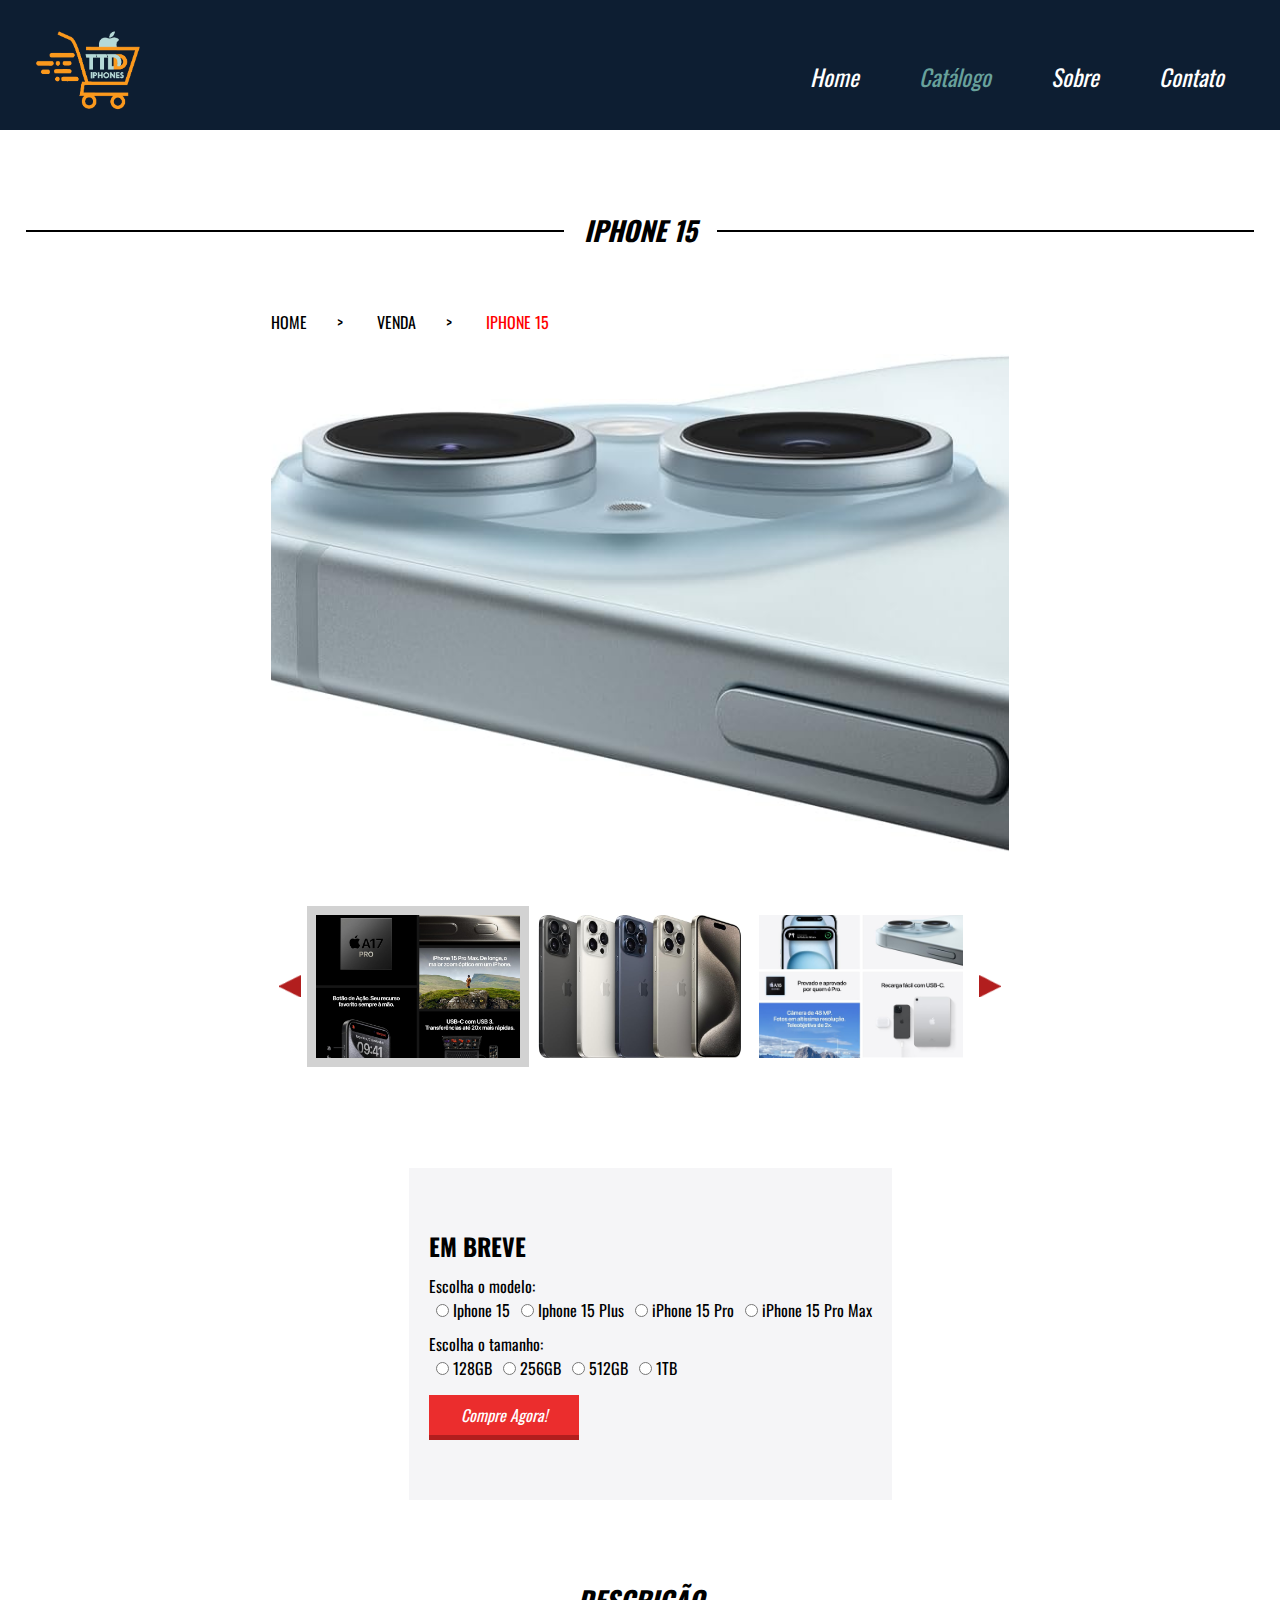
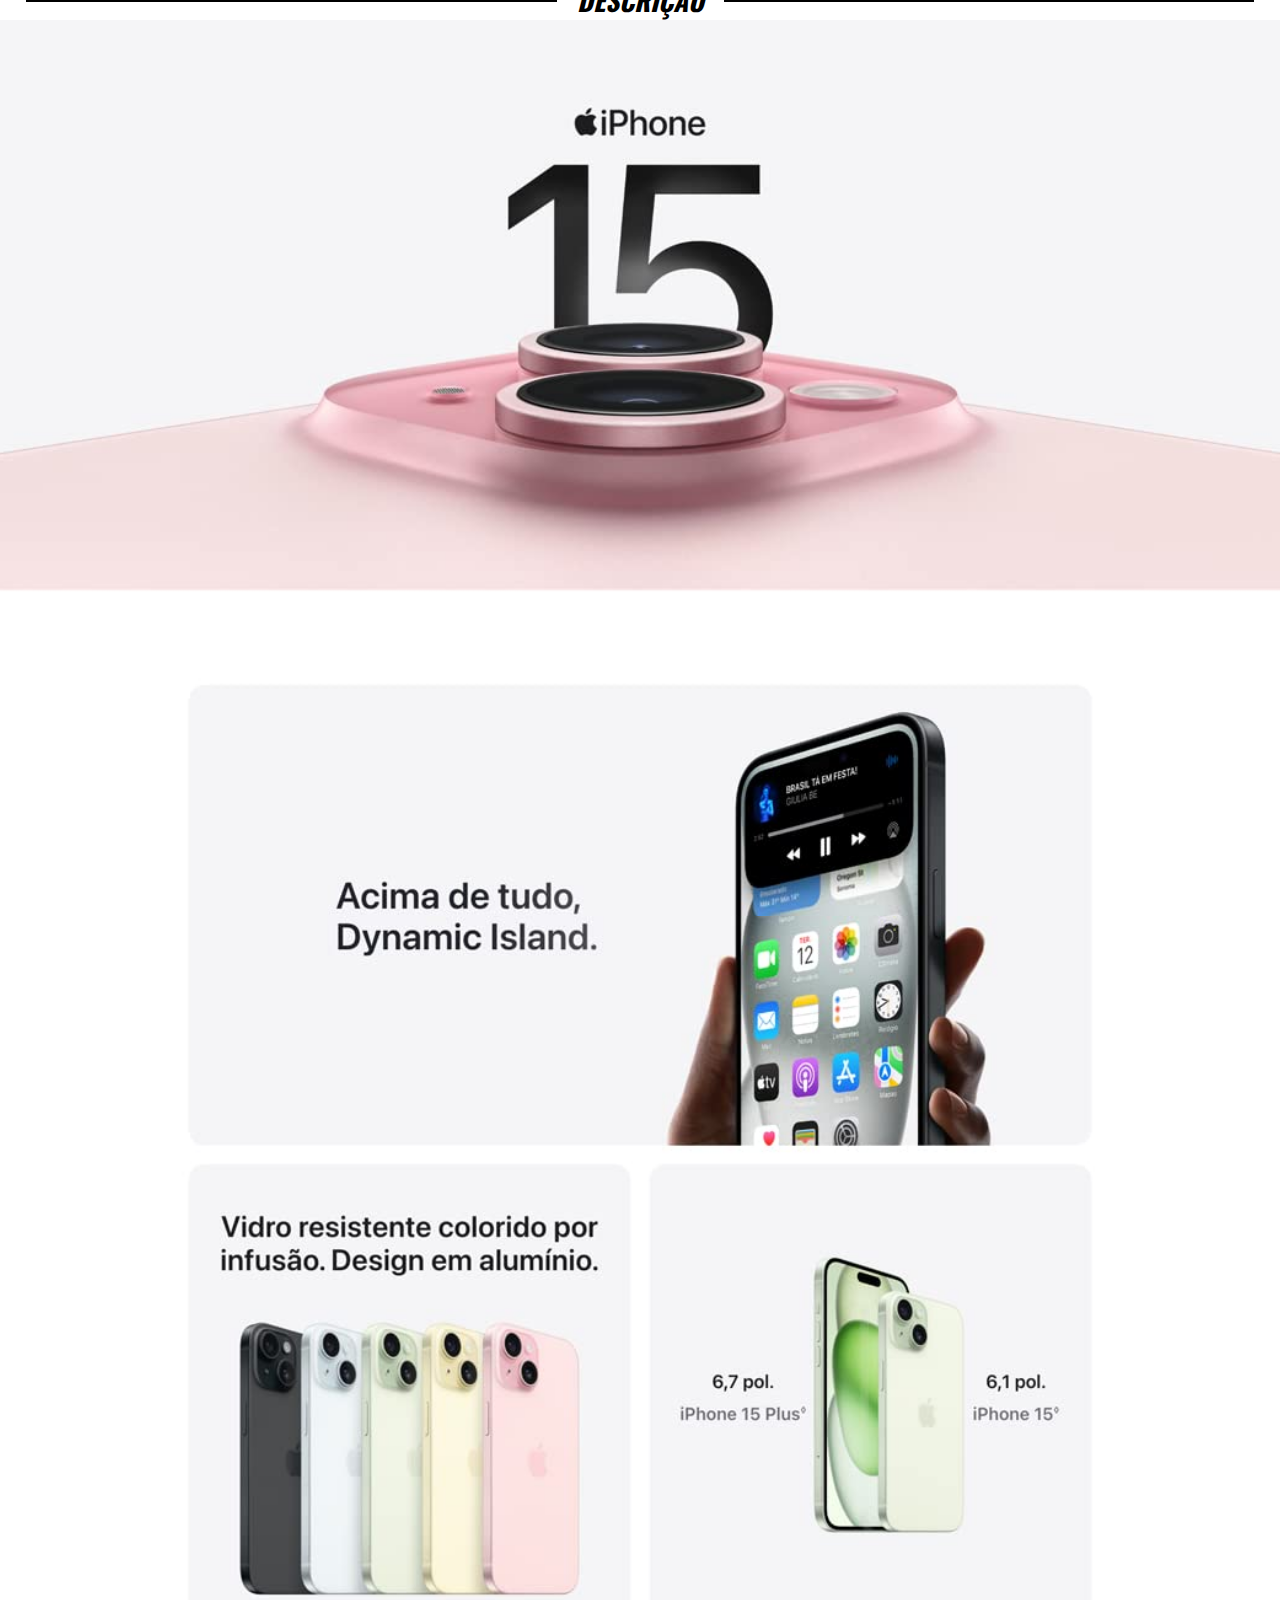
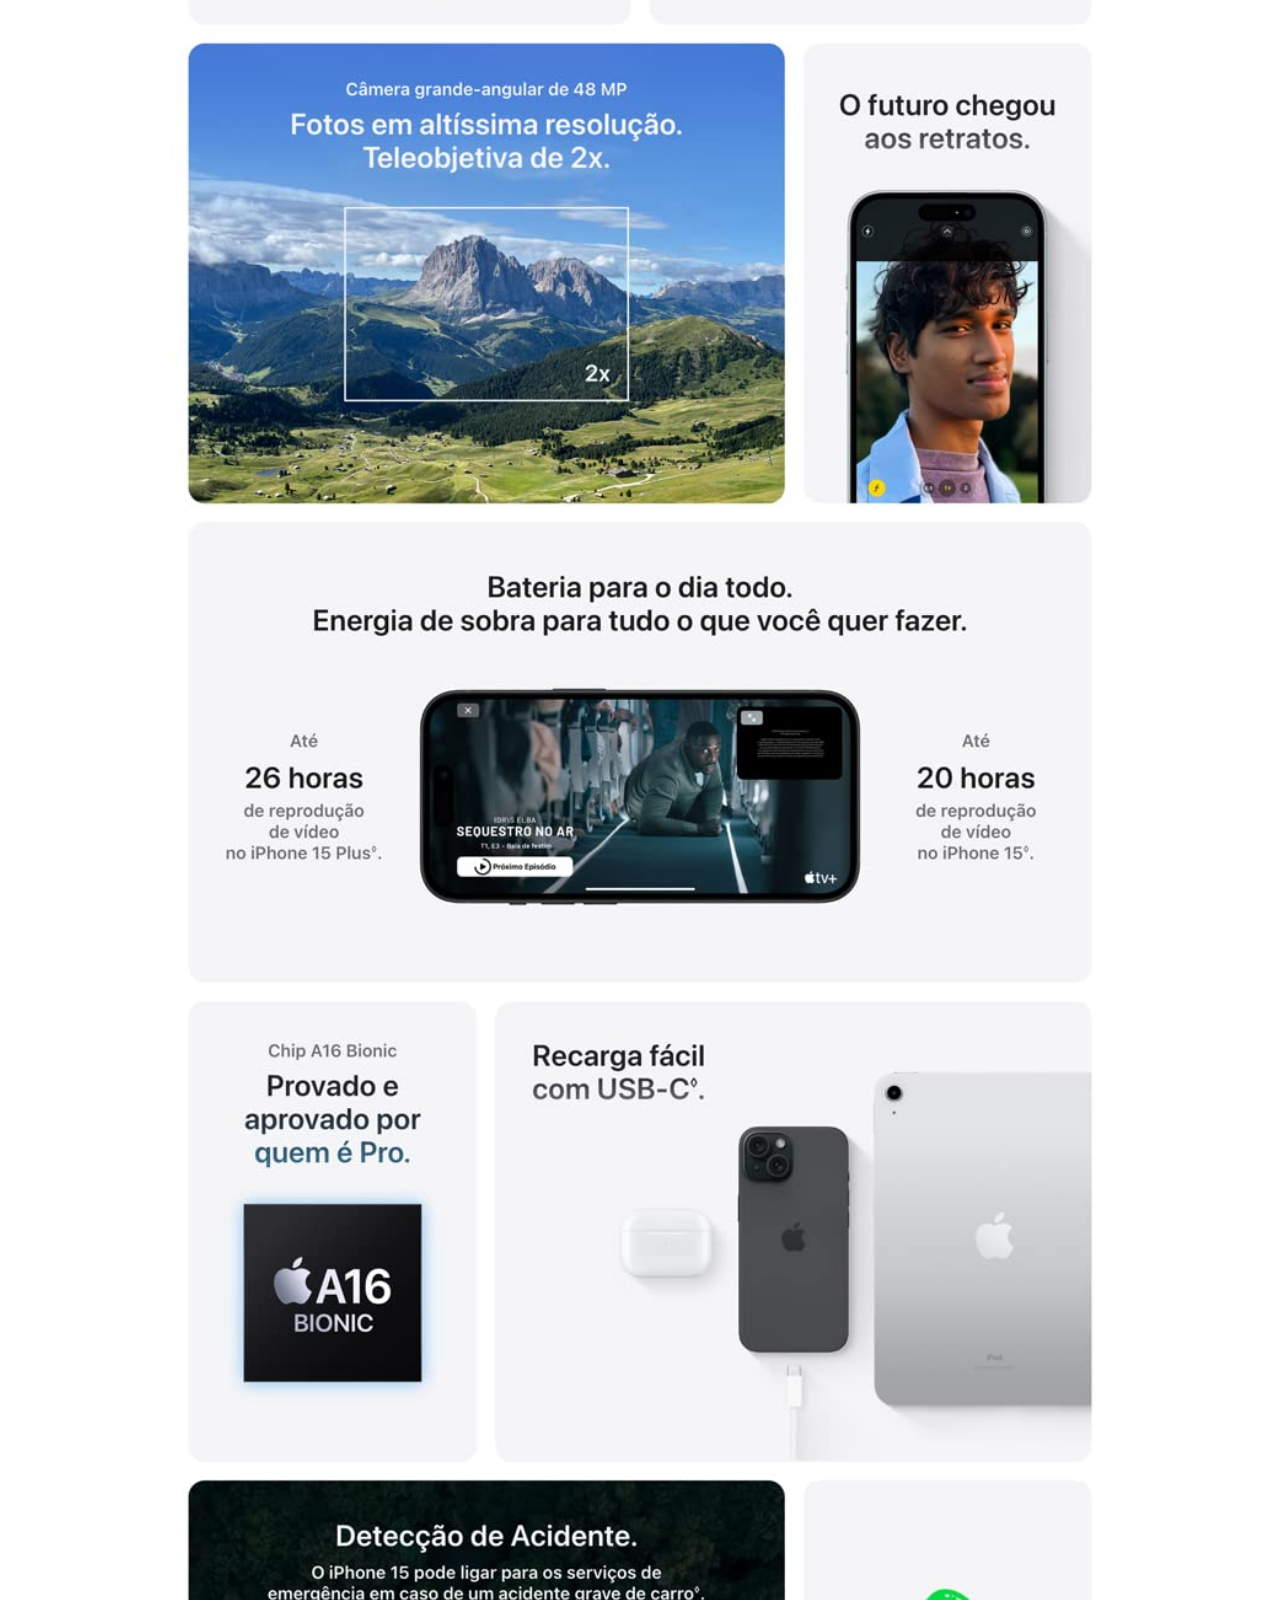
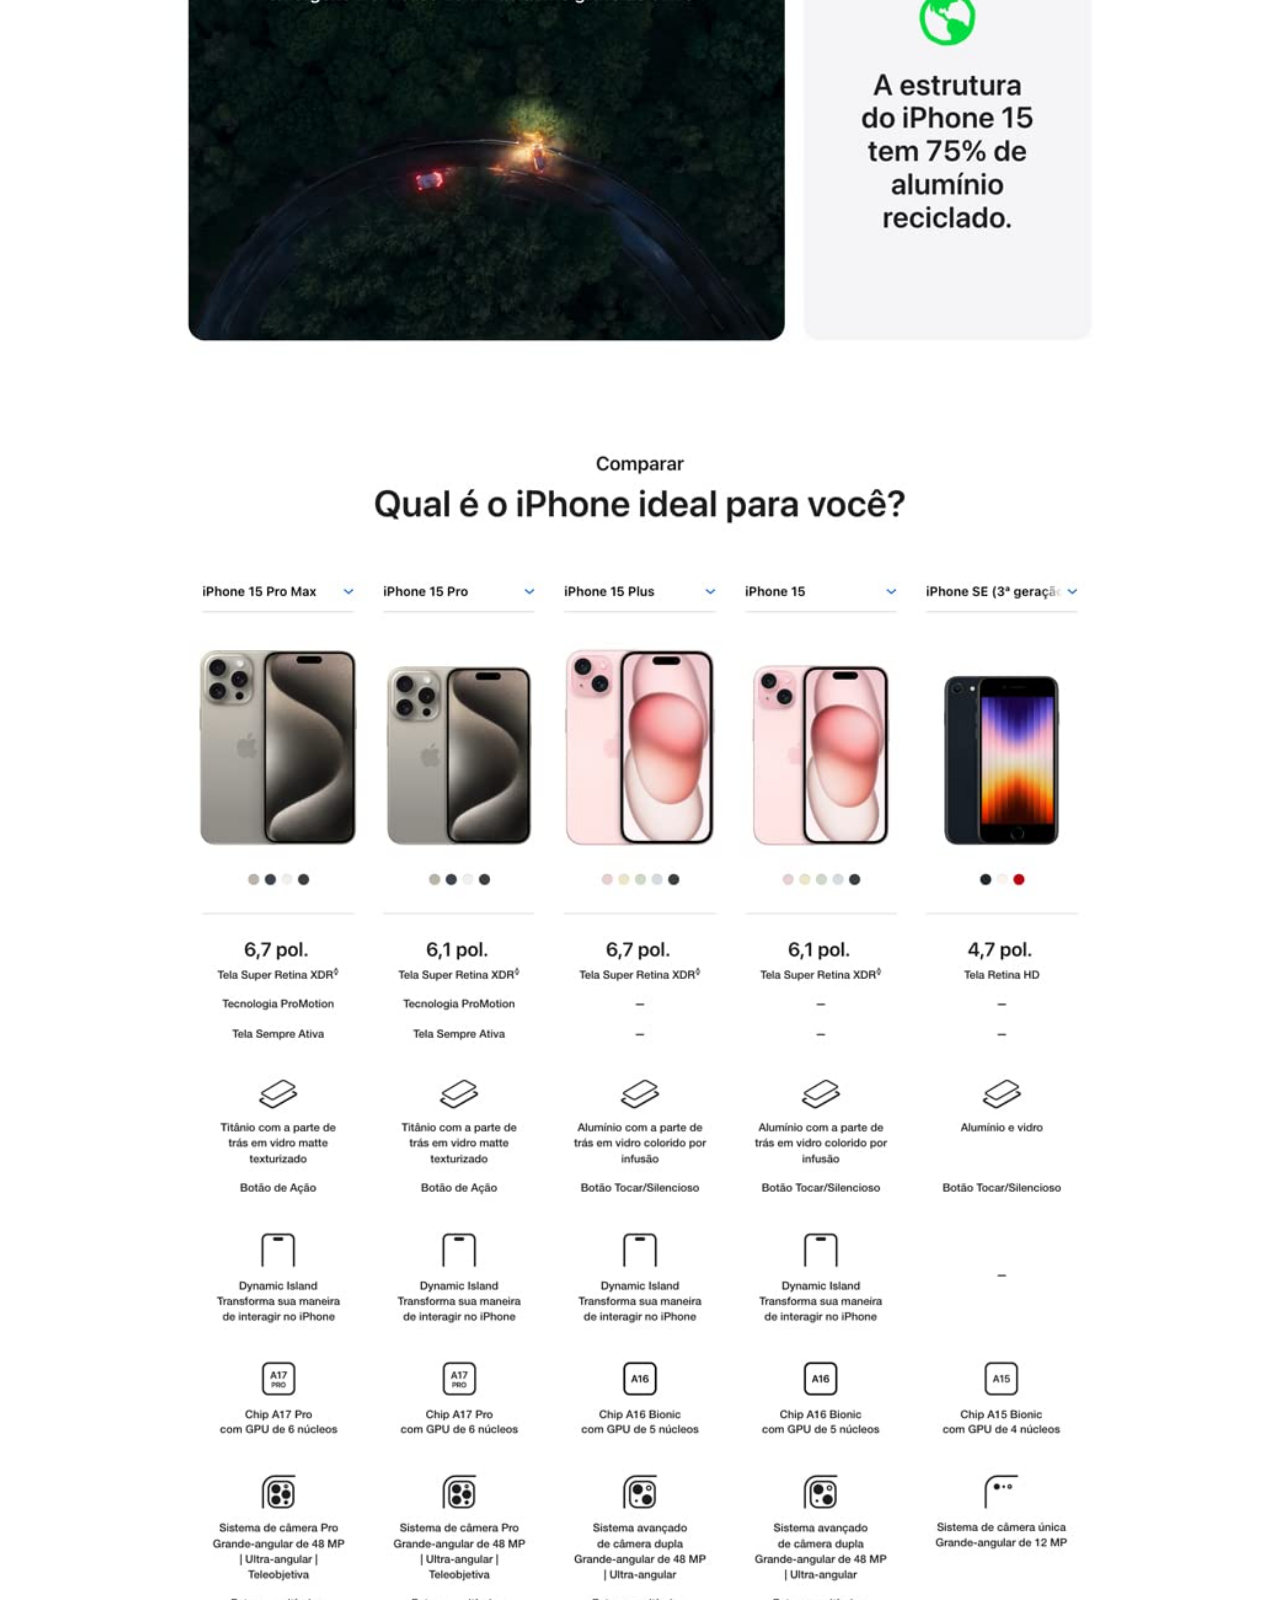
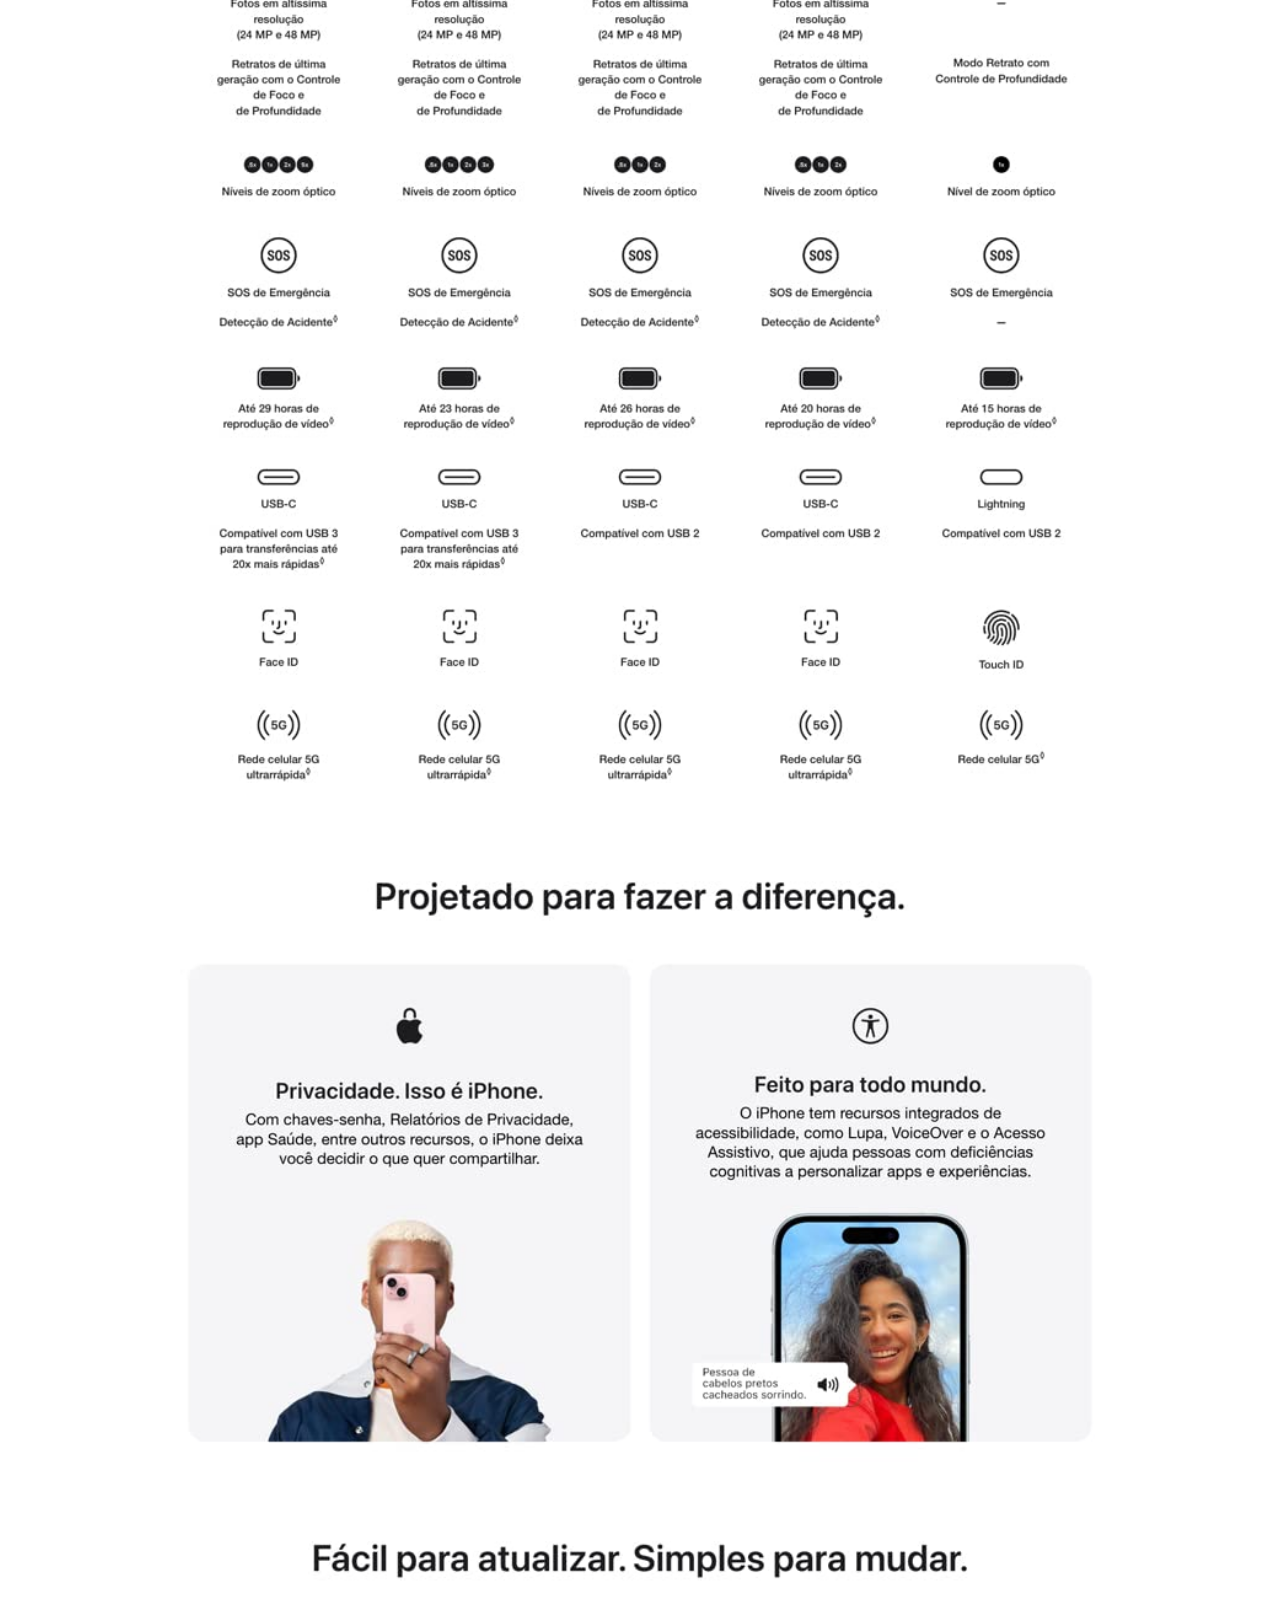
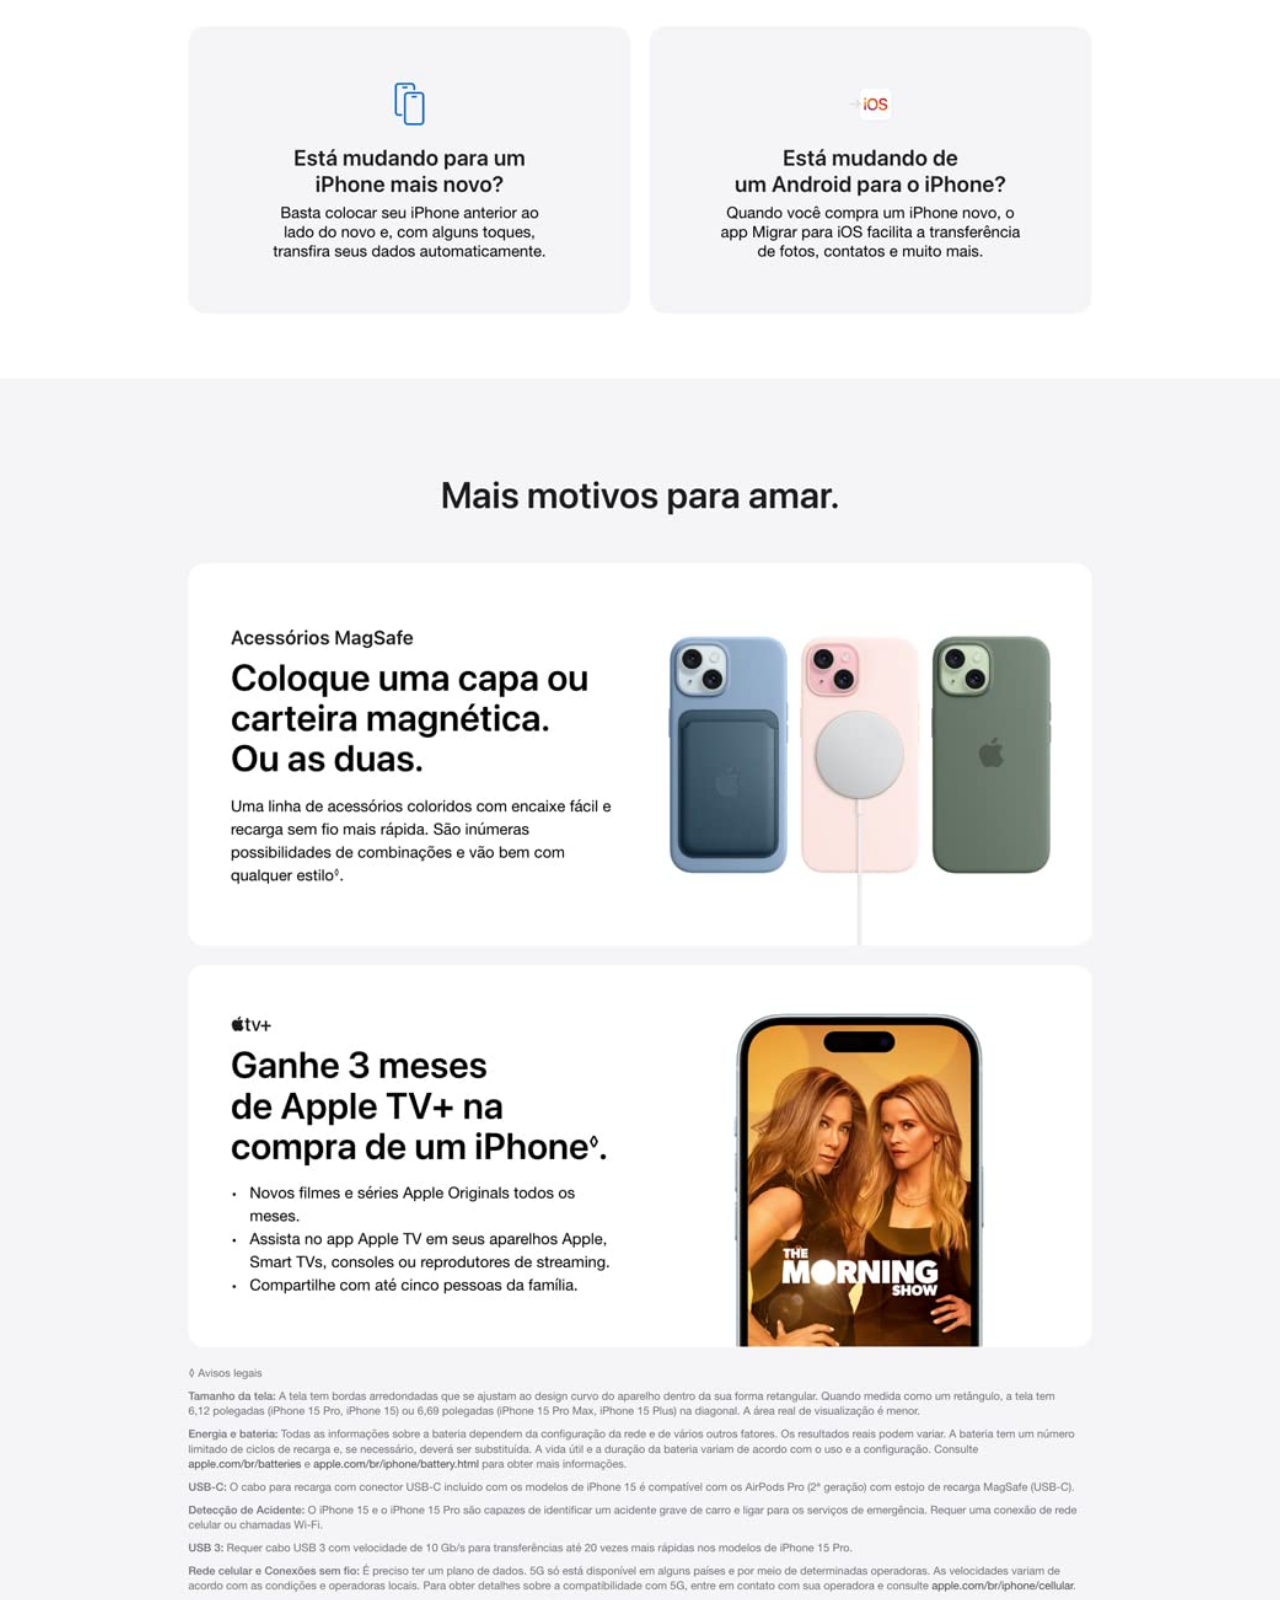
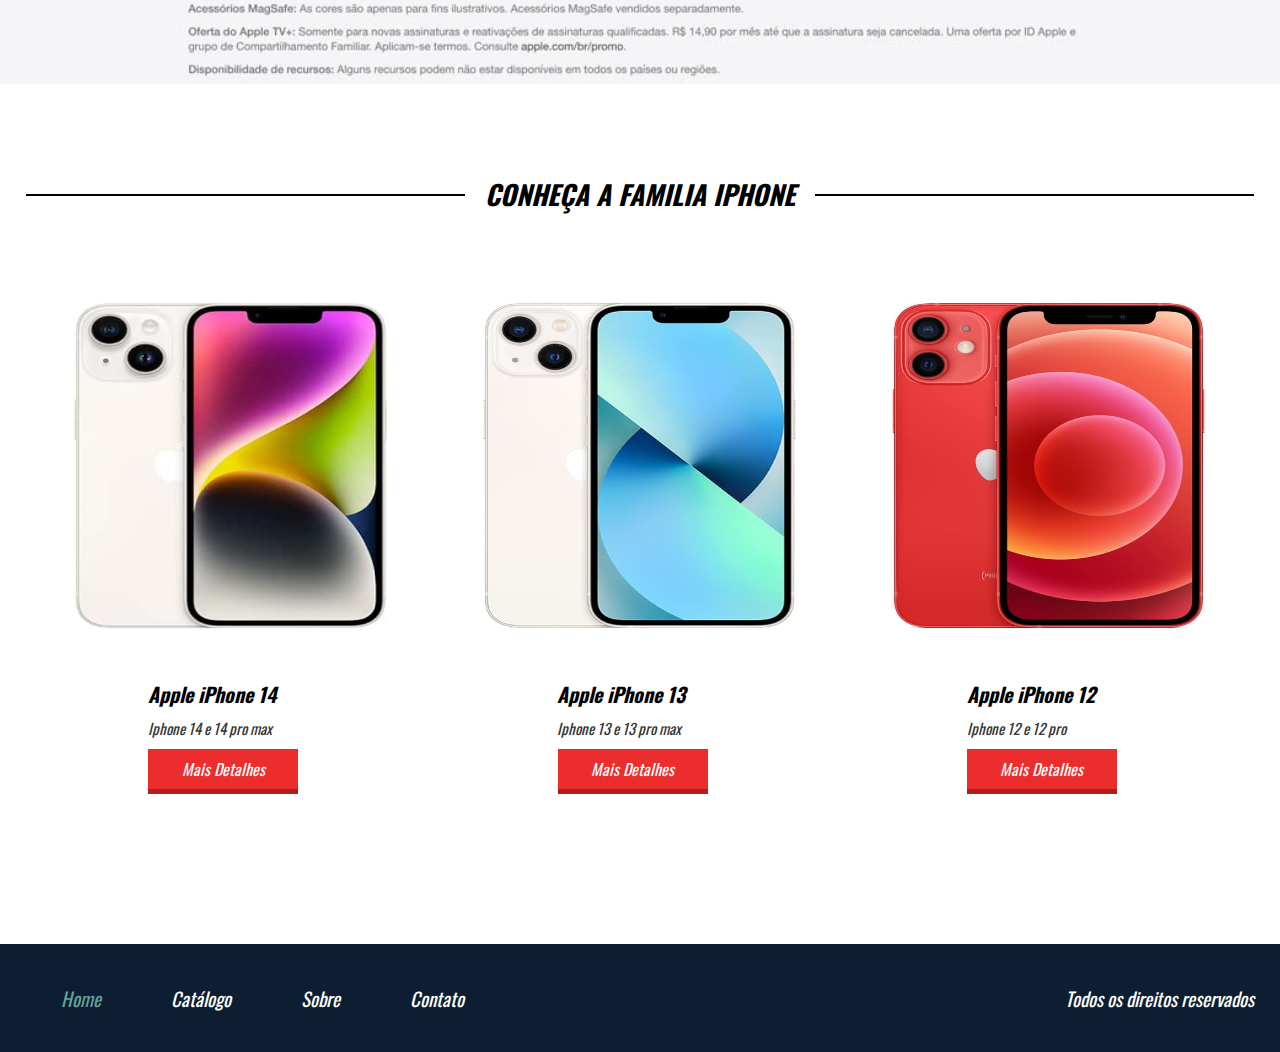
==== veiculo-teste copy 2.html @ c7e9a13b "Add files via upload" ====
<!DOCTYPE html>
<html>
<head>
	<title>TTDD IPHONES</title>
	<link href="https://fonts.googleapis.com/css?family=Oswald" rel="stylesheet">
	<link href="css/style.css" rel="stylesheet">
	<meta charset="utf-8" />
	<script src="js/imagens.js" defer></script>
	<meta name="viewport" content="width=device-width,initial-scale=1.0,maximum-scale=1.0">
	<link rel="shortcut icon" type="image-x/png" href="imagens/Captura de tela 2023-10-18 104304_resized.ico">
</head>
<body>

<header>

	<div class="container">
	<div class="logo">
		<a href="index.html"><img src="imagens/Captura de tela 2023-10-18 104304_resized (3).png" /></a>
	</div><!--logo-->

	<nav class="desktop">
		<ul>
			<li><a href="index.html">Home</a></li>
			<li><a style="color:#68A19B;" href="venda.html">Catálogo</a></li>
			<li><a href="sobre.html">Sobre</a></li>
			<li><a href="contato.html">Contato</a></li>
		</ul>
	</nav><!--desktop-->

	<nav class="mobile">
		<ul>
			<li><a href="index.html">Home</a></li>
			<li><a style="color:#68A19B;" href="venda.html">Catálogo</a></li>
			<li><a href="sobre.html">Sobre</a></li>
			<li><a href="contato.html">Contato</a></li>
		</ul>
	</nav><!--mobile-->

	<div class="clear"></div>
	</div><!--container-->
</header>

<section class="venda-single">

  
	<div class="line-titulo">
		<div class="ln1"></div>
		<h2>IPHONE 15</h2>
	</div>
	

	<div class="container">

	<div class="info-veiculo">
		<div class="info-bread"><a href="index.html">HOME</a><span>></span>
		<a href="venda.html">VENDA</a><span>></span>
		<a href="#">IPHONE 15</a></div>
		<div style="background-image:url('imagens/i15.3.jpg');" class="foto-destaque"></div>
		<div class="nav-galeria-parent">
		<div class="arrow-left-nav"></div>
		<div class="arrow-right-nav"></div>
		<div class="nav-galeria">
			<div class="nav-galeria-wraper">
				<div style="background-color:rgb(210,210,210);" class="mini-img-wraper"><div style="background-image:url('imagens/i15.1.jpg');" class="mini-img"></div></div>
				<div class="mini-img-wraper"><div style="background-image:url('imagens/i15.jpg');" class="mini-img"></div></div>
				<div class="mini-img-wraper"><div style="background-image:url('imagens/i15.4.jpg');" class="mini-img"></div></div>
				<div class="mini-img-wraper"><div style="background-image:url('imagens/i15.2.jpg');" class="mini-img"></div></div>
			</div><!--nav-galeria-wraper-->

		</div><!--nav-galeria-->
		</div><!--nav-galeria-parent-->
	</div><!--info-->

	<div class="descricao-veiculo gray">
		
		<h2>EM BREVE</h2>
		<p>Escolha o modelo:</p>
		<label for="iphone15">
			<input type="radio" id="iphone15" name="modelo" value="Iphone 15"> Iphone 15
		</label>
		<label for="iphone15plus">
			<input type="radio" id="iphone15plus" name="modelo" value="Iphone 15 Plus"> Iphone 15 Plus
		</label>
		<label for="iphone15pro">
			<input type="radio" id="iphone15pro" name="modelo" value="iPhone 15 Pro"> iPhone 15 Pro
		</label>
		<label for="iphone15promax">
			<input type="radio" id="iphone15promax" name="modelo" value="iPhone 15 Pro Max"> iPhone 15 Pro Max
		</label>
	
		<p>Escolha o tamanho:</p>
		<label for="opcao128">
			<input type="radio" id="opcao128" name="tamanho" value="128GB"> 128GB
		</label>
		<label for="opcao256">
			<input type="radio" id="opcao256" name="tamanho" value="256GB"> 256GB
		</label>
		<label for="opcao512">
			<input type="radio" id="opcao512" name="tamanho" value="512GB"> 512GB
		</label>
		<label for="opcao1T">
			<input type="radio" id="opcao1T" name="tamanho" value="1T"> 1TB
		</label>
	
		<a class="btn1" href="">Compre Agora!</a>
	</div><!--descricao-veiculo-->
	
	
	<div class="clear"></div>
</div><!--container-->

</section><!--venda-single-->




<section class="contato">
	<div class="line-titulo">
		<div class="ln1"></div>
		<h2>Descrição</h2>
	</div><!--line-titulo-->
</section><!--contato-->

<section>
	<div style="background-image:url('imagens/iPhone_15_Marketing_BR_Desktop_01._CB578026451_.jpg');" class="foto-destaque"></div>
	<div style="background-image:url('imagens/iPhone_15_Marketing_BR_Desktop_02._CB578026451_.jpg');" class="foto-destaque"></div>
	<div style="background-image:url('imagens/iPhone_15_Marketing_BR_Desktop_03._CB578026451_.jpg');" class="foto-destaque"></div>
	<div style="background-image:url('imagens/iPhone_15_Marketing_BR_Desktop_04._CB578026451_.jpg');" class="foto-destaque"></div>
	<div style="background-image:url('imagens/iPhone_15_Marketing_BR_Desktop_05._CB578026451_.jpg');" class="foto-destaque"></div>
	<div style="background-image:url('imagens/iPhone_15_Marketing_BR_Desktop_06._CB578026451_.jpg');" class="foto-destaque"></div>
	<div style="background-image:url('imagens/iPhone_15_Marketing_BR_Desktop_07._CB578026451_.jpg');" class="foto-destaque"></div>
	<div style="background-image:url('imagens/iPhone_15_Marketing_BR_Desktop_08._CB578026451_.jpg');" class="foto-destaque"></div>
	<div style="background-image:url('imagens/iPhone_15_Marketing_BR_Desktop_09._CB578026451_.jpg');" class="foto-destaque"></div>
</section>


<section class="veiculos-destaque">
	<div class="line-titulo">
		<div class="ln1"></div>
		<h2>Conheça a Familia Iphone</h2>
	</div><!--line-titulo-->
	<div class="container">
		<div class="vitrine-destaque">
			<div style="background-image:url('imagens/i14.jpg');" class="carro-img"></div><!--carro-img-->
			<div class="info-carro">
				<h2>Apple iPhone 14</h2>
				<p>Iphone 14 e 14 pro max</p>
				<a class="btn1" href="veiculo-teste copy 5.html">Mais Detalhes</a>
			</div><!--info-carro-->
		</div><!--vitrine-destaque-->
	
		<div class="vitrine-destaque">
			<div style="background-image:url('imagens/ip13.jpg');" class="carro-img"></div><!--carro-img-->
			<div class="info-carro">
				<h2>Apple iPhone 13</h2>
				<p>Iphone 13 e 13 pro max</p>
				<a class="btn1" href="veiculo-teste.html">Mais Detalhes</a>
			</div><!--info-carro-->
		</div><!--vitrine-destaque-->
	
		<div class="vitrine-destaque">
			<div style="background-image:url('imagens/iphone12.jpg');" class="carro-img"></div><!--carro-img-->
			<div class="info-carro">
				<h2>Apple iPhone 12</h2>
				<p>Iphone 12 e 12 pro</p>
				<a class="btn1" href="veiculo-teste copy.html">Mais Detalhes</a>
			</div><!--info-carro-->
		</div><!--vitrine-destaque-->
	<div class="clear"></div>
	</div><!--container-->
</section><!--veiculos-destaque-->

<footer>
	<div class="container">
	<nav>
		<ul>
			<li><a style="color:#68A19B;" href="index.html">Home</a></li>
			<li><a href="venda.html">Catálogo</a></li>
			<li><a href="sobre.html">Sobre</a></li>
			<li><a href="contato.html">Contato</a></li>
		</ul>
	</nav>
	<p>Todos os direitos reservados</p>
	<div class="clear"></div>
	</div><!--container-->
</footer>

</body>
</html>
---- css/style.css ----
*{
	margin: 0;
	padding: 0;
	box-sizing: border-box;
	font-family:'Oswald', sans-serif;
}

html,body{
	height: 100%;
}

.container{
	width: 100%;
	max-width: 1400px;
	margin:0 auto;
}

.clear{
	clear: both;
}

header{
	padding:20px 2% 35px 2%;
	height: 130px;
	background-color: #0D1E32;
}

header div.logo{
	float: left;
}

header nav.desktop{
	float: right;
	position: relative;
	top:40px;
}

header nav.desktop a:hover{
	color: #B5D9D7;
}

header nav.mobile a:hover{
	color: #B5D9D7;
}

nav.mobile ul {
    list-style: none;
    display: none;
    justify-content: center;
    padding-top: 40px;
}

nav.mobile li {
    margin: 0 10px;
    font-size: 23px;
    font-style: italic;
}

nav.mobile li a{
	color: white;
	text-decoration: none;
	font-size: 16px;
}

header nav.desktop ul{
	list-style-type: none;
}

header nav.desktop ul li{
	float: left;
	font-size: 23px;
	padding:0 30px;
	font-style: italic;
}

header nav.desktop a{
    color: white;
    text-decoration: none;
}

.gradient{
	width: 100%;
	height: 25px;
	background: linear-gradient(180deg, rgba(13,30,50,1) 60%, rgba(0,0,0,1) 100%);
}

section.banner{
	overflow:hidden;
	width: 100%;
	height: 650px;
	background-color: black;
	background-image: url('../imagens/iphone.jpg');
	background-size: contain;
	background-position: right bottom;
	background-repeat: no-repeat;
}

.text-banner{
	padding:70px;
}

.text-banner-single{
	width: 328px;
	font-style: italic;
	margin-top:30px;
	height: 70px;
	line-height: 70px;
	padding-left: 50px;
	text-transform: uppercase;
	color: white;
	font-size: 23px;
	background-image: url('../imagens/box-text.png');
	background-size: 100% 100%;
	background-repeat: no-repeat;
}

.text-banner .text-banner-single:nth-of-type(2){
	width: 220px;
	height: 70px;
	line-height: 70px;
	position: relative;
	left: -10px;
}

.text-banner .text-banner-single:nth-of-type(3){
	width: 270px;
	height: 70px;
	line-height: 70px;
	position: relative;
	left: -20px;
}

.text-banner .text-banner-single:nth-of-type(4){
	width: 320px;
	font-size: 21px;
	color: black;
	position: relative;
	text-transform: none;
	left: -30px;
	line-height: 70px;
	background-image: url('../imagens/box-white-text.png');
}

section.veiculos-destaque{
	padding:90px 2%;
}

section.veiculos-destaque .container{
	/*Vamos deixar o padrão que é 1400px*/
	/*max-width: 1000px;*/
	padding:40px 0;
}


.line-titulo{
	/*Trocamos por 1400 para seguir com o mesmo tamanho do nosso contexto padrão da classe container!*/
	max-width: 1400px;
	margin:0 auto;
	position: relative;
	text-align: center;
}

.ln1{
	position: absolute;
	height: 2px;
	width: 100%;
	top:20px;
	background:black;
}


.line-titulo h2{
	position: relative;
	background: white;
	display: inline-block;
	text-align: center;
	font-size: 27px;
	padding:0 20px;
	font-style: italic;
	text-transform: uppercase;
}

.vitrine-destaque{
	float: left;
	width: 33.3%;
	text-align: left;
	
}

.vitrine-destaque .carro-img{
	width: 100%;
	padding-top: 100%;
	border:8px solid white;
	background-size: 80% 80%;
	background-repeat: no-repeat;
	background-position: center;
}

.vitrine-destaque h2{
	margin-left: 28%;
	padding-left: 8px;
	color: black;
	font-style: italic;
	font-size: 20px;
}

.vitrine-destaque p{
	margin-left: 28%;
	padding-top: 8px;
	padding-left: 8px;
	color: #353535;
	font-size: 15px;
	font-style: italic;
}


.btn1{
	text-align: center;
	display: block;
	line-height: 40px;
	background-color:#EB2D2D;
	text-decoration: none;
	border-bottom: 5px solid #B21E1E;
	color: white;
	font-size: 16px;
	font-style: italic;
	width: 150px;
}

.vitrine-destaque a{
	margin-left: 30%;
	margin-top:10px;

}


.servicos-descricao{
	display: flex;
}

.half1{
	width: 50%;
	text-align: right;
	padding:90px 0;
	background: #0D1E32;
	color: white;
}

.half1-wraper{
	padding-right: 20%;
	text-align: left;
	display: inline-block;
}

.half1-wraper h2{
	font-weight: normal;
	font-style: italic;
	font-size: 32px;
}

.half1-wraper ul{
	display: inline-block;
	margin-top:20px;
}

.half1-wraper li{
	margin-left: 15px;
}

.half1-wraper a{
	margin-left: 40px;
	display: inline-block;
	vertical-align: bottom;
	background-color: #B5D9D7;
	border-bottom: 5px solid #7fa7a5;
	color: black;
}

.half2{
	width: 50%;
	padding:90px 100px;
	background:#FB991C;
	color: #252525;
}

.half2 h2{
	font-weight: normal;
	font-style: italic;
	font-size: 32px;
}

.half2 .depoimento-single{
	margin-top:19px;
}

.depoimento-single p{
	font-size: 22px;
}

.navigation{
	float: left;
	width: 100%;
	max-width: 700px;
	margin-top:30px;
}

.arrows{
	float: left;
}

.navigation img{
	cursor: pointer;
	margin:0 20px;
}

.nome-depoimento{
	float: right;
	color: #252525;
	font-size: 23px;
}


section.contato{
	padding:80px 2% 0 2%;
}

.social-icons {
	text-align: center;
	height: 30vh;
	margin-top: 150px;
}
.social-icons i {
	font-size: 50px;
	margin: 0 20px;
	color: #333;
}

section.contato form{
	max-width: 600px;
	margin:30px auto;
}

section.contato .input-wraper{
	float: left;
	padding:10px;
	margin-top:7px;
}

section.contato input[type=text]{
	width: 100%;
	border: 1px solid #ccc;
	height: 60px;
	font-size: 16px;
	line-height: 40px;
	padding-left: 15px;
}

section.contato textarea{
	font-size: 16px;
	width: 100%;
	border:1px solid #ccc;
	height: 140px;
	padding:8px;
	resize: none;
}

section.contato form .input-wraper:nth-of-type(5){
	text-align: center;
}

section.contato input[type=submit]{
	border-right: 0;
	border-left: 0;
	border-top: 0;
	cursor: pointer;
	display: inline-block;
}

.w100{
	width: 100%;
}

.w50{
	width: 50%;
}

footer{
	margin-top:20px;
	padding:40px 2%;
	background: #0D1E32;
}

footer nav{
	float: left;
}

footer nav ul{
	list-style-type: none;
}

footer nav ul li{
	float: left;
	font-style: italic;
	padding:0 35px;
	font-size: 19px;
}

footer nav ul a{
	color: white;
	text-decoration: none;
}

footer p{
	float: right;
	color: white;
	font-size: 19px;
	font-style: italic;
}


section.venda{
	padding:90px 2%;
	min-height: 90%;
}

.content-venda{
	margin-top:40px;
}

.sidebar{
	float: left;
	width: 30%;
}


.form-venda-wraper{
	margin-top:10px;
}

.form-venda-wraper input[type=checkbox]{
	display: none;
}

.form-venda-wraper label{
	width: 20px;
	height: 20px;
	display: inline-block;
	border:1px solid #ccc;
	border-radius: 3px;
	vertical-align: top;
	cursor: pointer;
	position: relative;
}

.form-venda-wraper input[type=checkbox]:checked + label > .circle{
	display: block;
}

.form-venda-wraper span{
	padding:0 10px;
	display: inline-block;
	vertical-align: top;
}


.vitrine-venda{
	width: 100%;
}

.vitrine-venda .vitrine-destaque{
	margin-top:20px;
}

#nem, #nemb{
	text-align: center;
	margin: 0 auto;
}
#nemb{
	margin-top: 25px;
	width: 20vw;
}

section.venda-single{
	padding:80px 2% 0 2%;
}

section.venda-single .container{
	padding:40px 0 0 0;
	text-align: center;
	max-width: 1280px;
}

.info-veiculo{
	display: inline-block;
	width: 60%;
}

.foto-destaque{
	width: 100%;
	padding-top:70%;
	background-position: center;
	background-size: cover;
	background-repeat: no-repeat;
}


.descricao-veiculo{
	vertical-align: top;
	display: inline-block;
	padding:60px 20px;
	text-align: left;
}

@keyframes slideInFromLeft {
	from {
	  transform: translateX(-100%);
	  opacity: 0;
	}
	to {
	  transform: translateX(0);
	  opacity: 1;
	}
  }
  
  .descricao-veiculo h2 {
	font-size: 24px;
	animation: slideInFromLeft 1s forwards;
  }

  .descricao-veiculo strong {
	font-size: 15px;
	animation: slideInFromLeft 1s forwards;
  }

  .descricao-veiculo label{
	padding-left: 7px;
  }

  .descricao-veiculo p{
	padding-top: 10px;
  }
  
  .gray{
	margin-top: 65px;
	background-color: #F5F5F7;
	margin-left: 20px;
  }

.descricao-veiculo a{
	margin-top:15px;
}

.nav-galeria-parent{
	width: 100%;
	padding:36px;
	position: relative;
}

.arrow-left-nav{
	position: absolute;
	left: 8px;
	top: 50%;
	cursor: pointer;
	transform:translateY(-50%);
	-ms-transform:translateY(-50%);
	background-image:url('../imagens/arrow-left.png');
	background-size: 100% 100%;
	width: 22px;
	height: 22px;
}



.arrow-right-nav{
	position: absolute;
	right: 8px;
	top: 50%;
	cursor: pointer;
	transform:translateY(-50%);
	-ms-transform:translateY(-50%);
	background-image:url('../imagens/arrow-right.png');
	background-size: 100% 100%;
	width: 22px;
	height: 22px;
}

.info-bread{
	padding:20px 0;
	text-align: left;
}

.info-bread a{
	text-decoration: none;
	color: black;
}

.info-bread a:last-child{
	color: red;
}

.info-bread span{
	padding:0 30px;
}

.nav-galeria{
	overflow: hidden;
	width: 100%;
}

.nav-galeria-wraper{
	width: 200%;
}

.mini-img-wraper{
	float: left;
	padding:9px;
	width:calc(33.3% * (100 / 200));
}

.mini-img{
	width: 100%;
	cursor: pointer;
	padding-top:70%;
	background-position: center;
	background-size: cover;
	background-color:green;
}

#venda{
	margin-top: 15px;
}

section.sobre{
	min-height: 90%;
	padding:60px 2% 20px 2%;
}

section.sobre .container{
	max-width: 840px;
	margin-top:30px;
}

section.sobre .img-destaque-sobre{
	width: 100%;
	padding-top:60%;
	background-repeat: no-repeat;
	background-size: cover;
}

section.sobre .descricao-autor{
	margin-top:20px;
}

.descricao-autor h2{
	font-size: 24px;
}

.descricao-autor p{
	line-height: 28px;
	font-size: 16px;
	margin-top:10px;
}

.descricao-autor2{
	margin-top:40px;
}


.img-small{
	width: 30%;
	padding-top:30%;
	float: left;
	background-repeat: no-repeat;
	background-size: cover;
}

.descricao-autor2 p{
	float: left;
	width: 70%;
	line-height: 24px;
	padding:15px;
}


@media screen and (max-width: 1100px){

	.half1{
		text-align: center;
	}

	.half1-wraper{
		text-align: left;
		padding-right: 0;
	}

	.half1-wraper a{
		display: block;
		margin-left: 0;
		margin-top:15px;
	}
}

@media screen and (max-width: 900px){


	.nome-depoimento{
	float: left;
	width: 100%;
	margin:20px 20px;
	}
}

@media screen and (max-width: 768px){

	.text-banner-single{
		display: none;
	}

	#nem{
		max-width: 85vw;
	}

	#nemb{
		margin-top: 25px;
		width: 50vw;
	}

	.gray{
		width: 80vw;
	}

	#venda{
		margin: 20px auto 0px;
	}

	.descricao-veiculo form label{
		margin-right: 15px;
	}

	.descricao-veiculo form p{
		margin-top: 10px;
		margin-bottom: 5px;
	}
	
	section.banner{
		background-image: url('../imagens/WonderLust1x1.png');
	}

	.vitrine-destaque h2{
		margin-left: 0%;
	}
	
	.vitrine-destaque p{
		margin-left: 0%;
	}

	.vitrine-destaque a{
		margin-left: 0%;
	}

	nav.mobile ul {
		display: flex;
	}

	footer nav{
		display: none;
	}

	footer{
		text-align: center;
	}

	footer p{
		float: none;
	}

	.w50{
		width: 100%;
	}

	.nome-depoimento{
	float: right;
	width: auto;
	margin:0px 0px;
	}

	section.servicos-descricao{
		flex-direction: column;
	}


	.half1,.half2{
		padding:80px 4%;
		width: 100%;
	}

	section.banner{
		background-size: cover;
		background-position: 100px center;
		height: 80vh;
	}

	nav.desktop
	{
		display: none;
	}

	nav.mobile{
		display: block;
	}

	.sidebar{
		width: 100%;
		text-align: center;
	}

	.search1{
		display: inline-block;
	}

	.search2{
		text-align: left;
		display: inline-block;
	}

	.vitrine-venda{
		text-align: center;
		width: 100%;
		
	}

	.info-veiculo{
		width: 100%;
	}

	.descricao-veiculo{
		padding:20px 0;
		text-align: center;
	}

	.descricao-veiculo a{
		display: inline-block;
	}

	.descricao-veiculo p{
		max-width: none;
	}
}



@media screen and (max-width: 580px){
.text-banner{
	padding:30px;
}

.text-banner-single{
	width: 240px;
	font-size: 18px;
}

.text-banner .text-banner-single:nth-of-type(4){
	width: 270px;
}

section.veiculos-destaque .line-titulo h2{
	font-size: 23px;
}

section.veiculos-destaque .container{
	max-width: 1000px;
	padding:40px 0;
	text-align: center;
}

.vitrine-destaque{
	display: inline-block;
	float: none;
	background-position: center;
	width: 80%;
	text-align: center;
	margin-top:20px;
}

.vitrine-destaque a{
	display: inline-block;
}

.img-small{
	display: none;
}

.descricao-autor2 p{
	width: 100%;
	padding:20px 0;
}

}

@media screen and (max-width: 480px){
	.vitrine-destaque{
		width: 100%;
	}
}
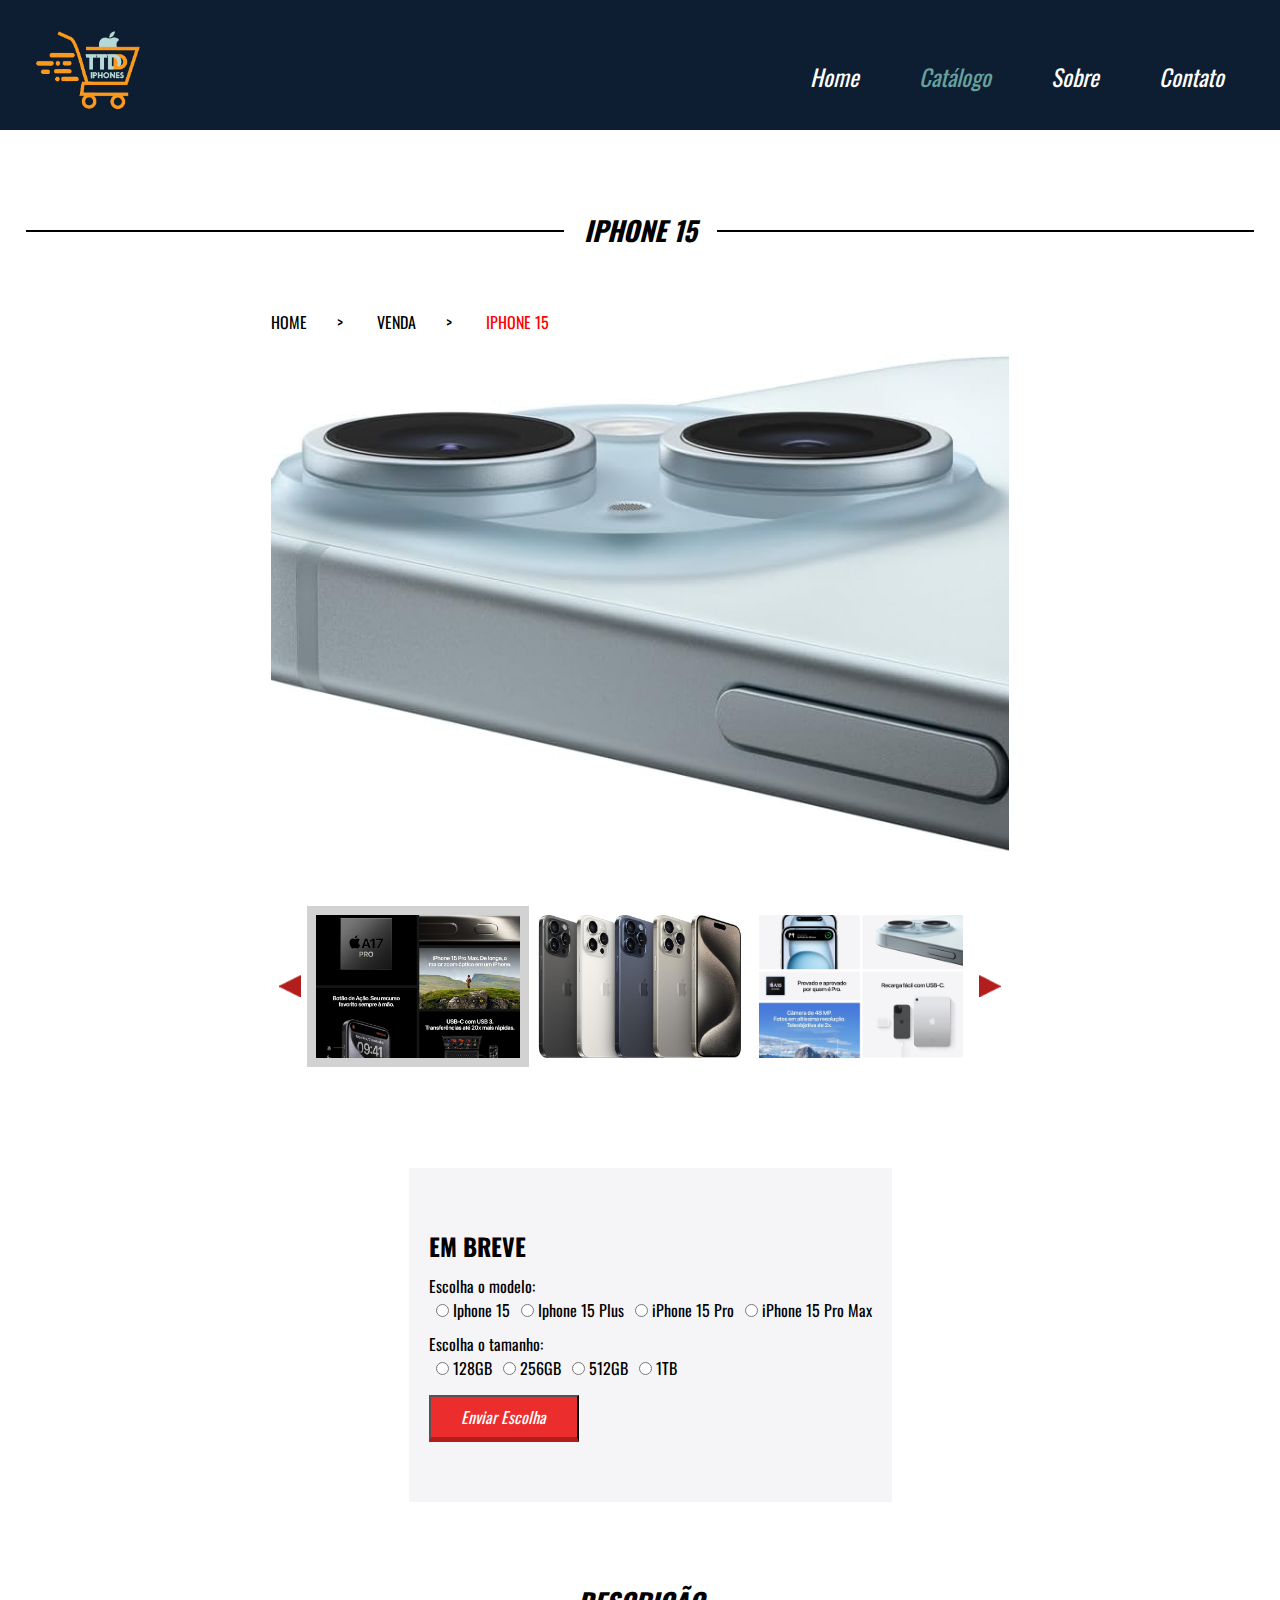
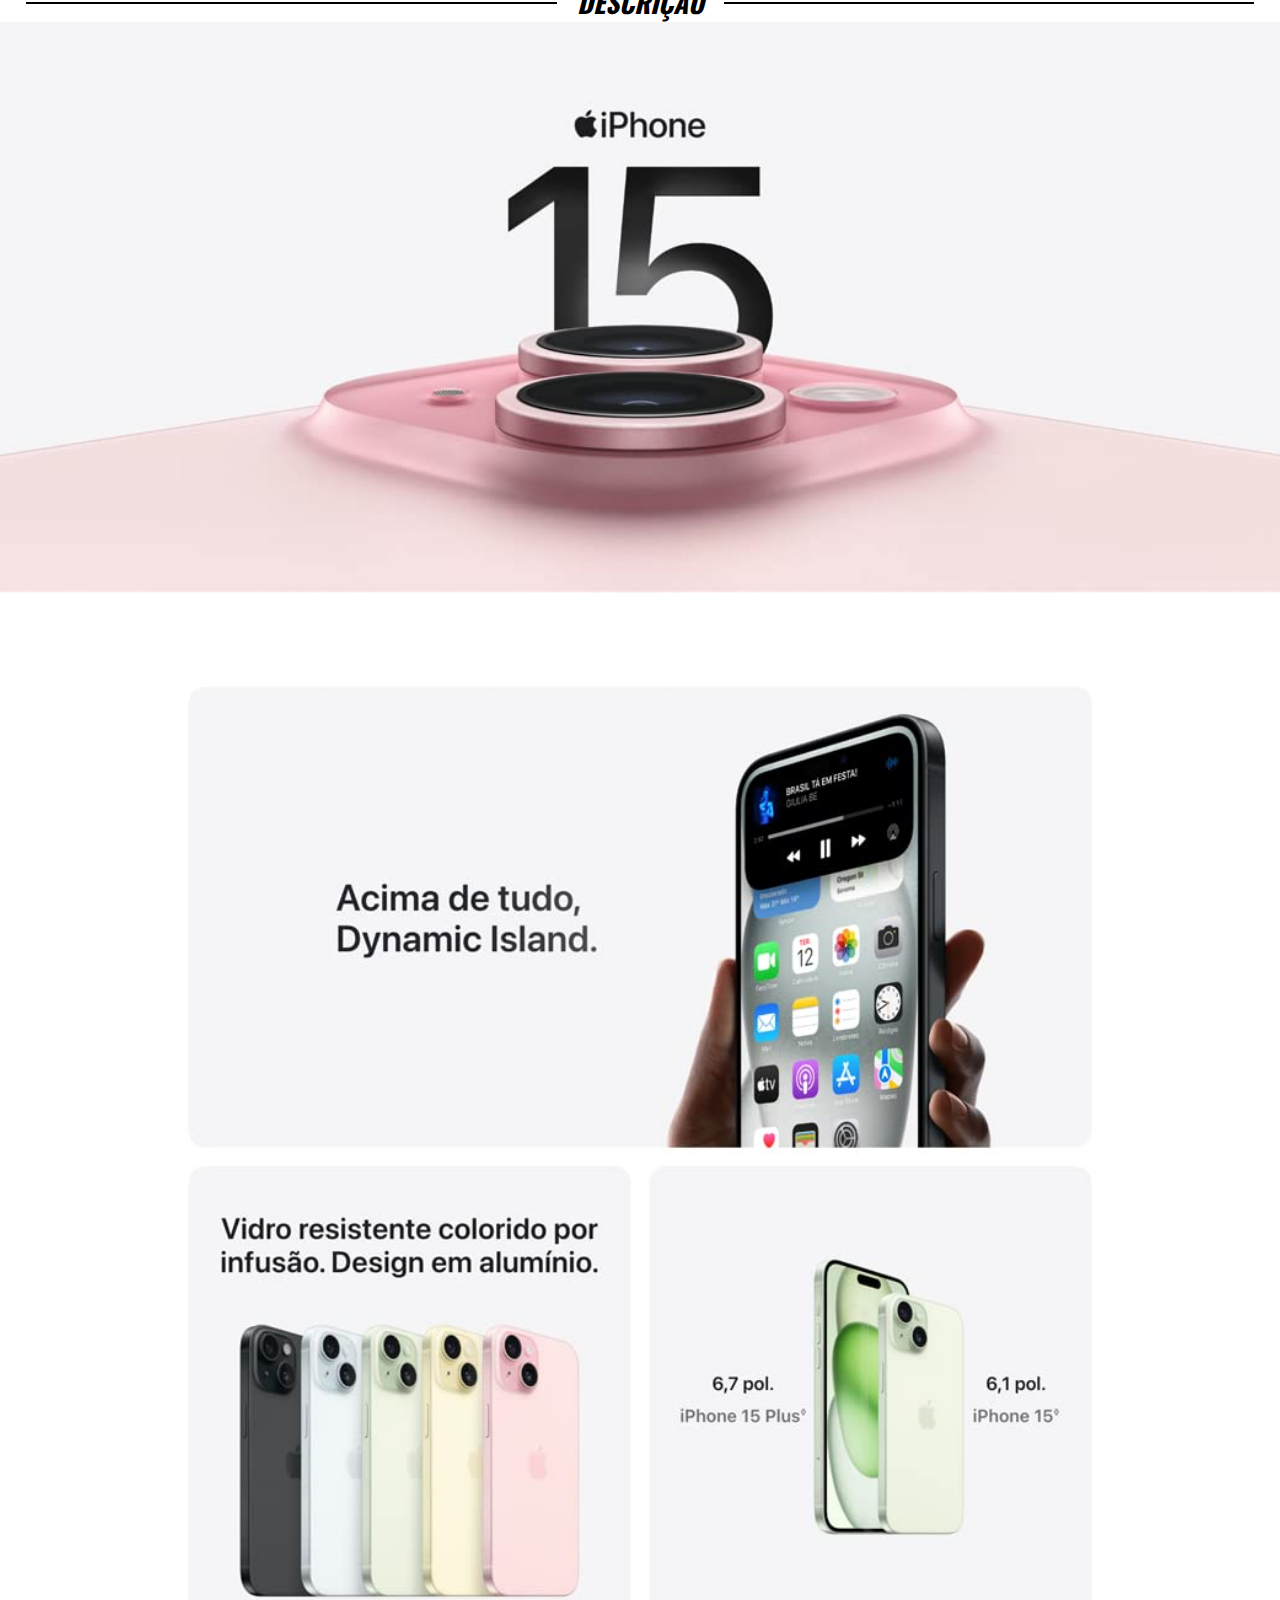
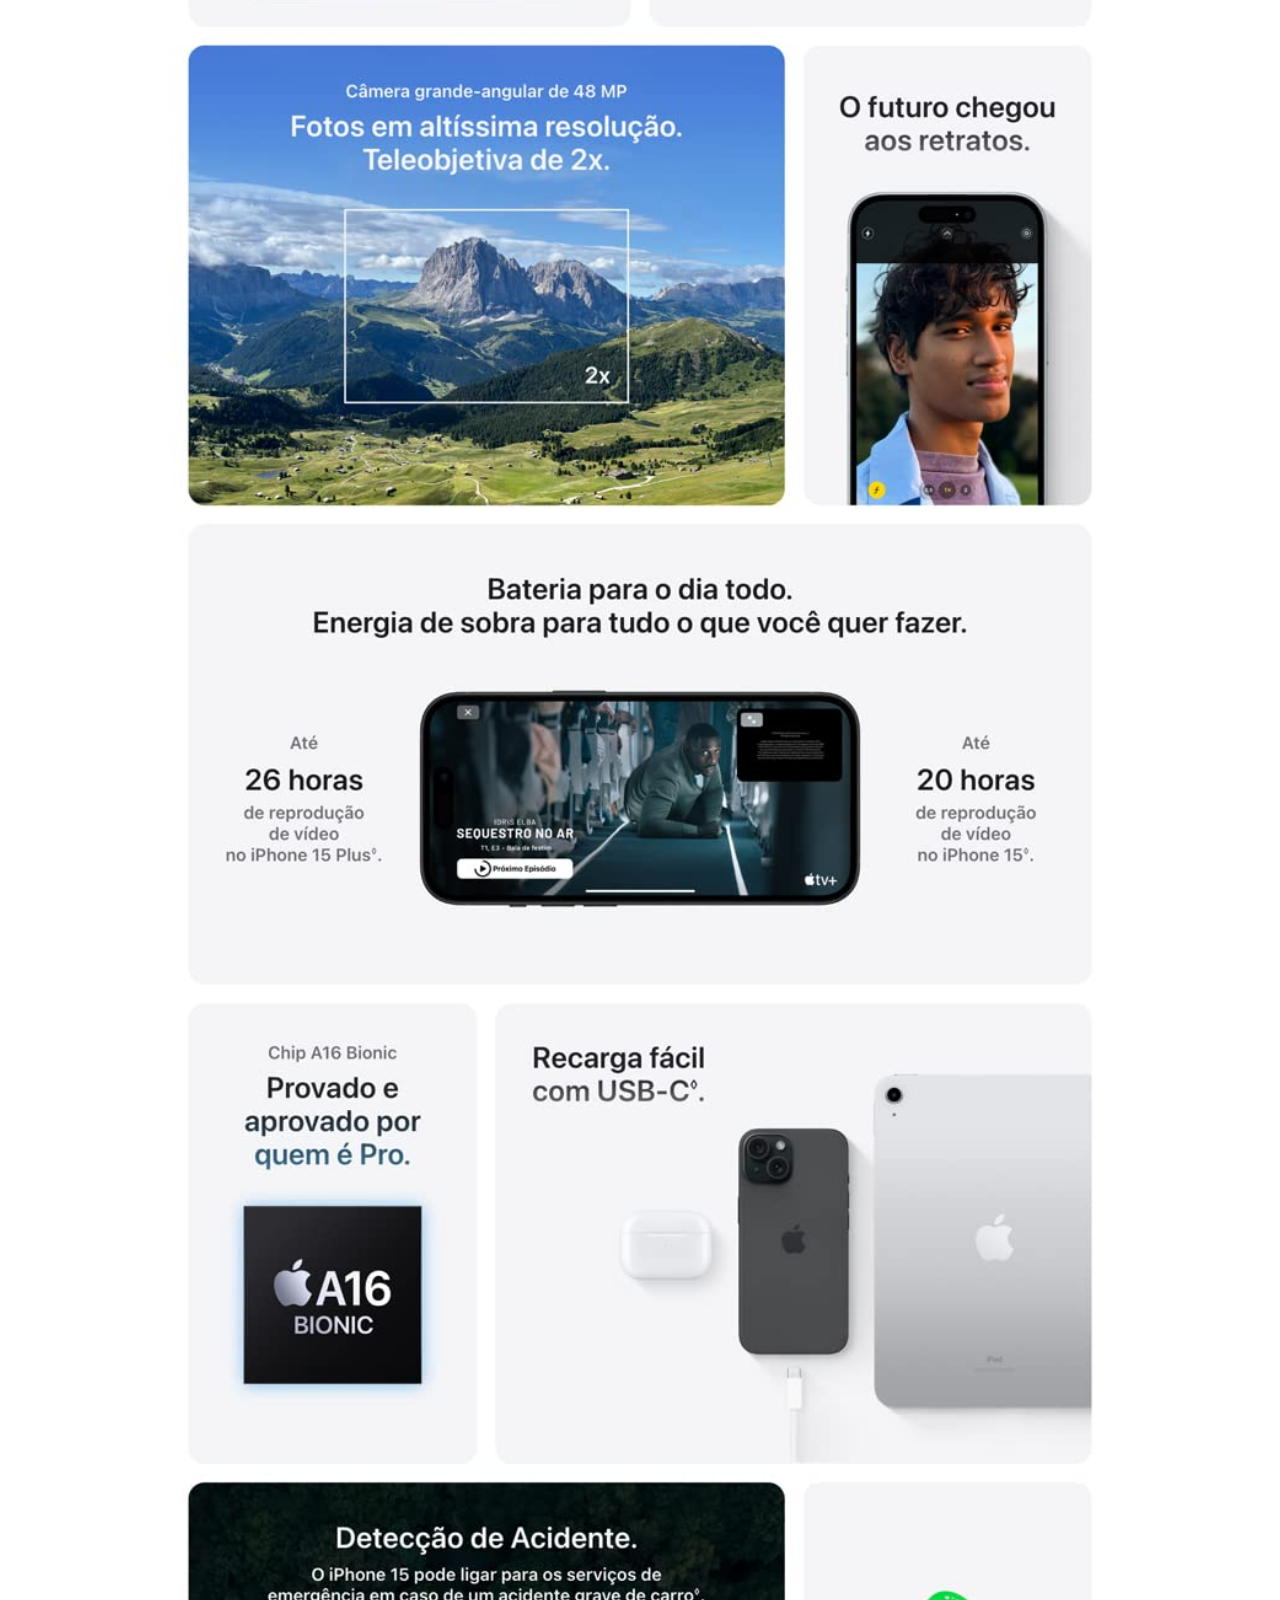
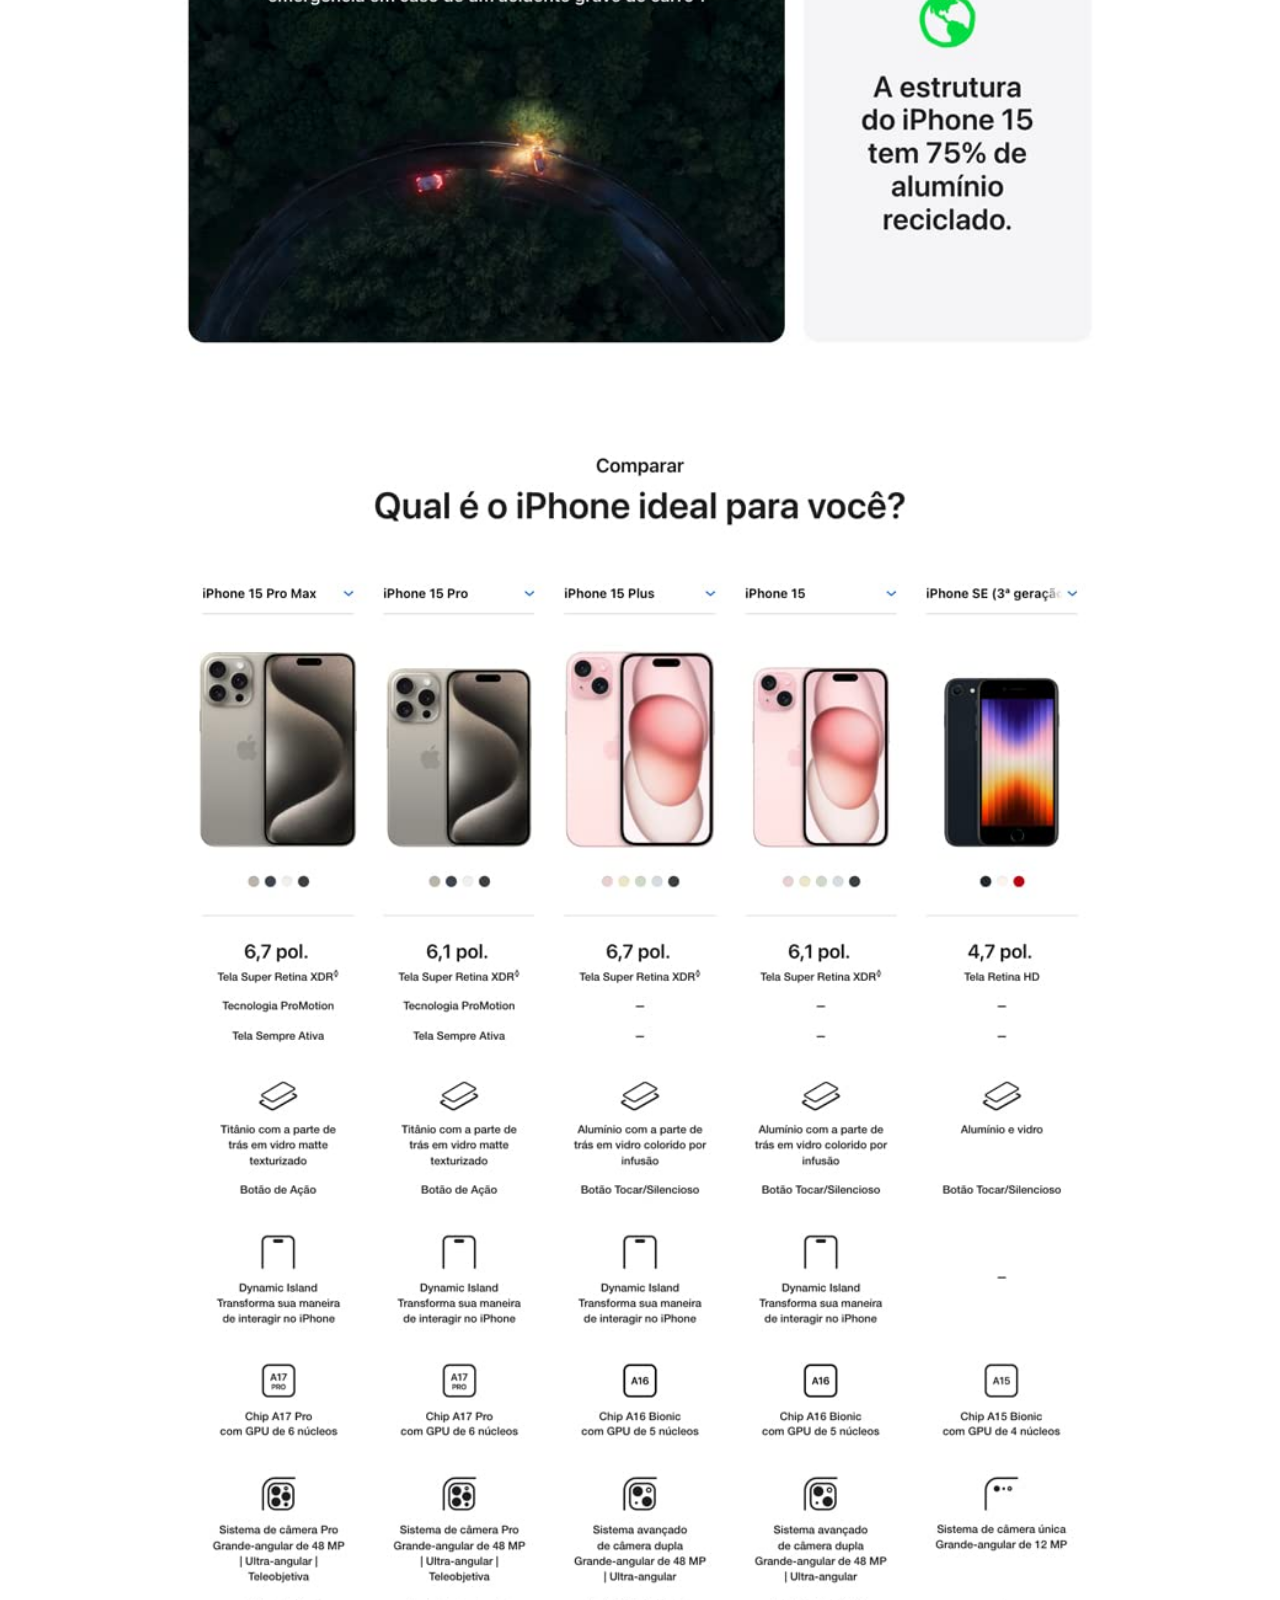
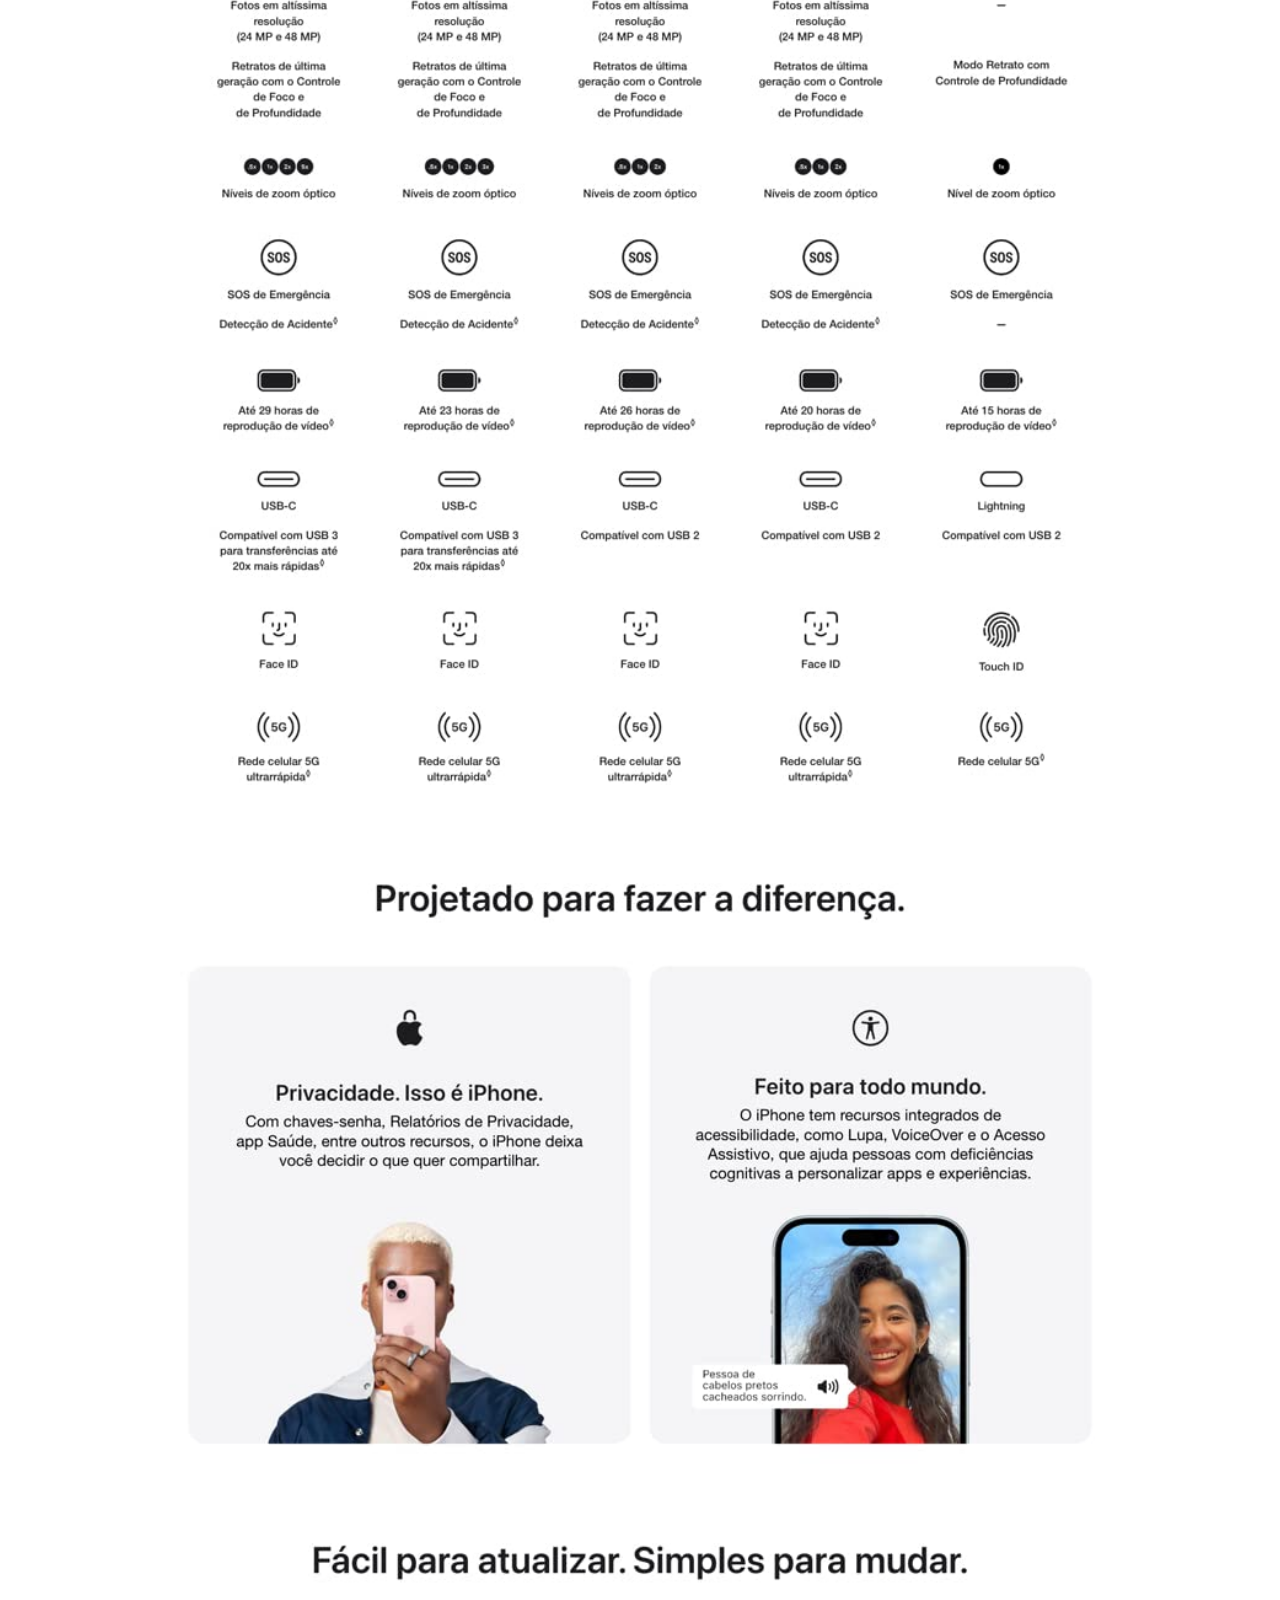
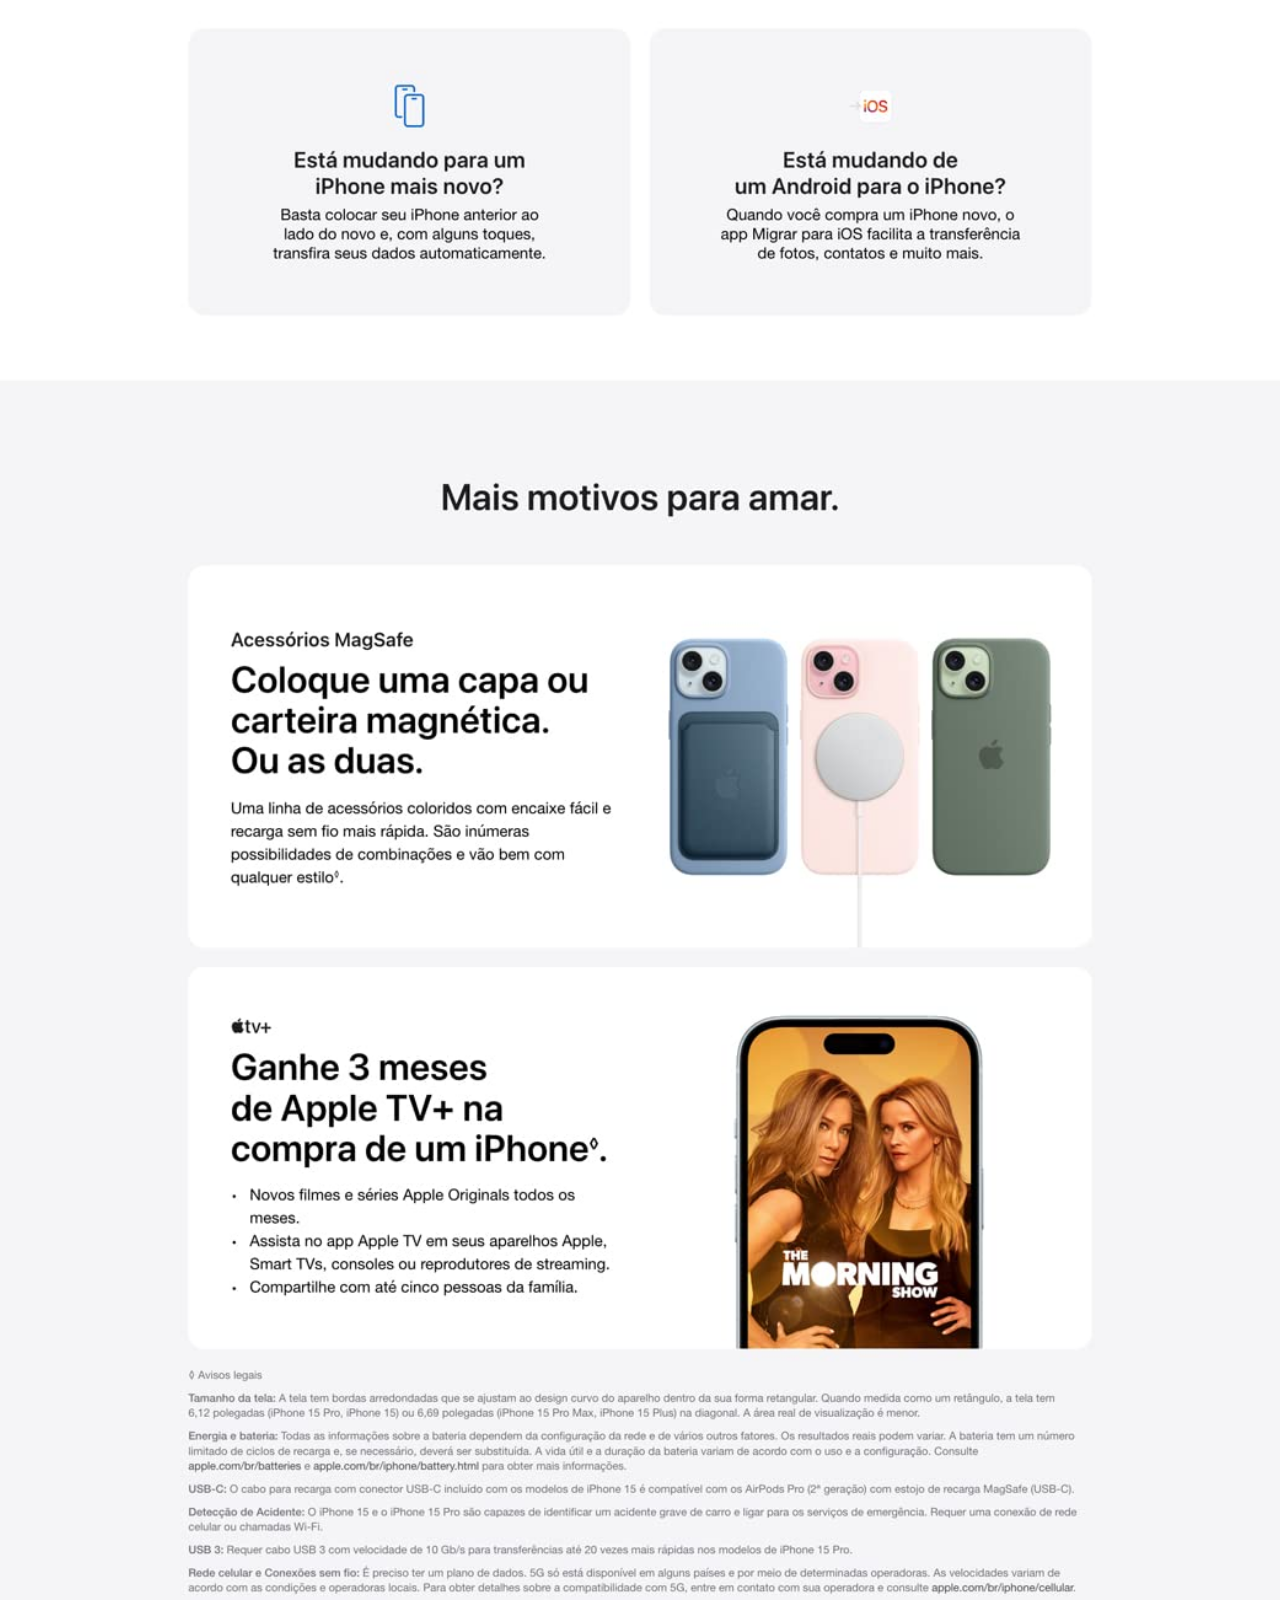
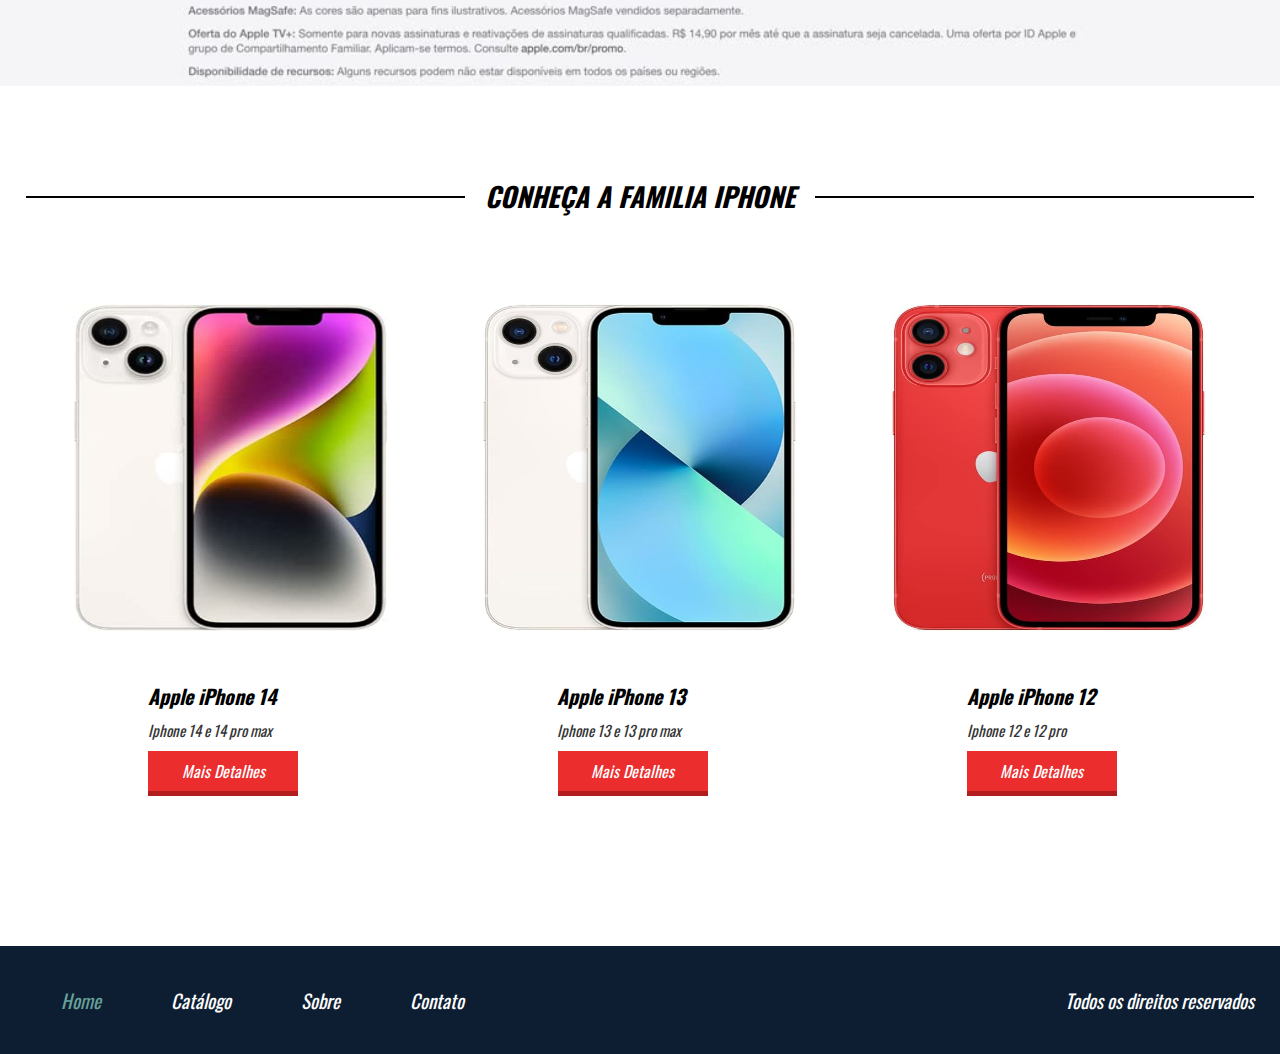
==== commit 751b0244: "Update veiculo-teste copy 2.html" ====
--- a/veiculo-teste copy 2.html
+++ b/veiculo-teste copy 2.html
@@ -102,7 +102,8 @@
 			<input type="radio" id="opcao1T" name="tamanho" value="1T"> 1TB
 		</label>
 	
-		<a class="btn1" href="">Compre Agora!</a>
+		<button id="venda" class="btn1" type="submit">Enviar Escolha</button>		
+	</form>
 	</div><!--descricao-veiculo-->
 	
 	
@@ -186,4 +187,4 @@
 </footer>
 
 </body>
-</html>+</html>
